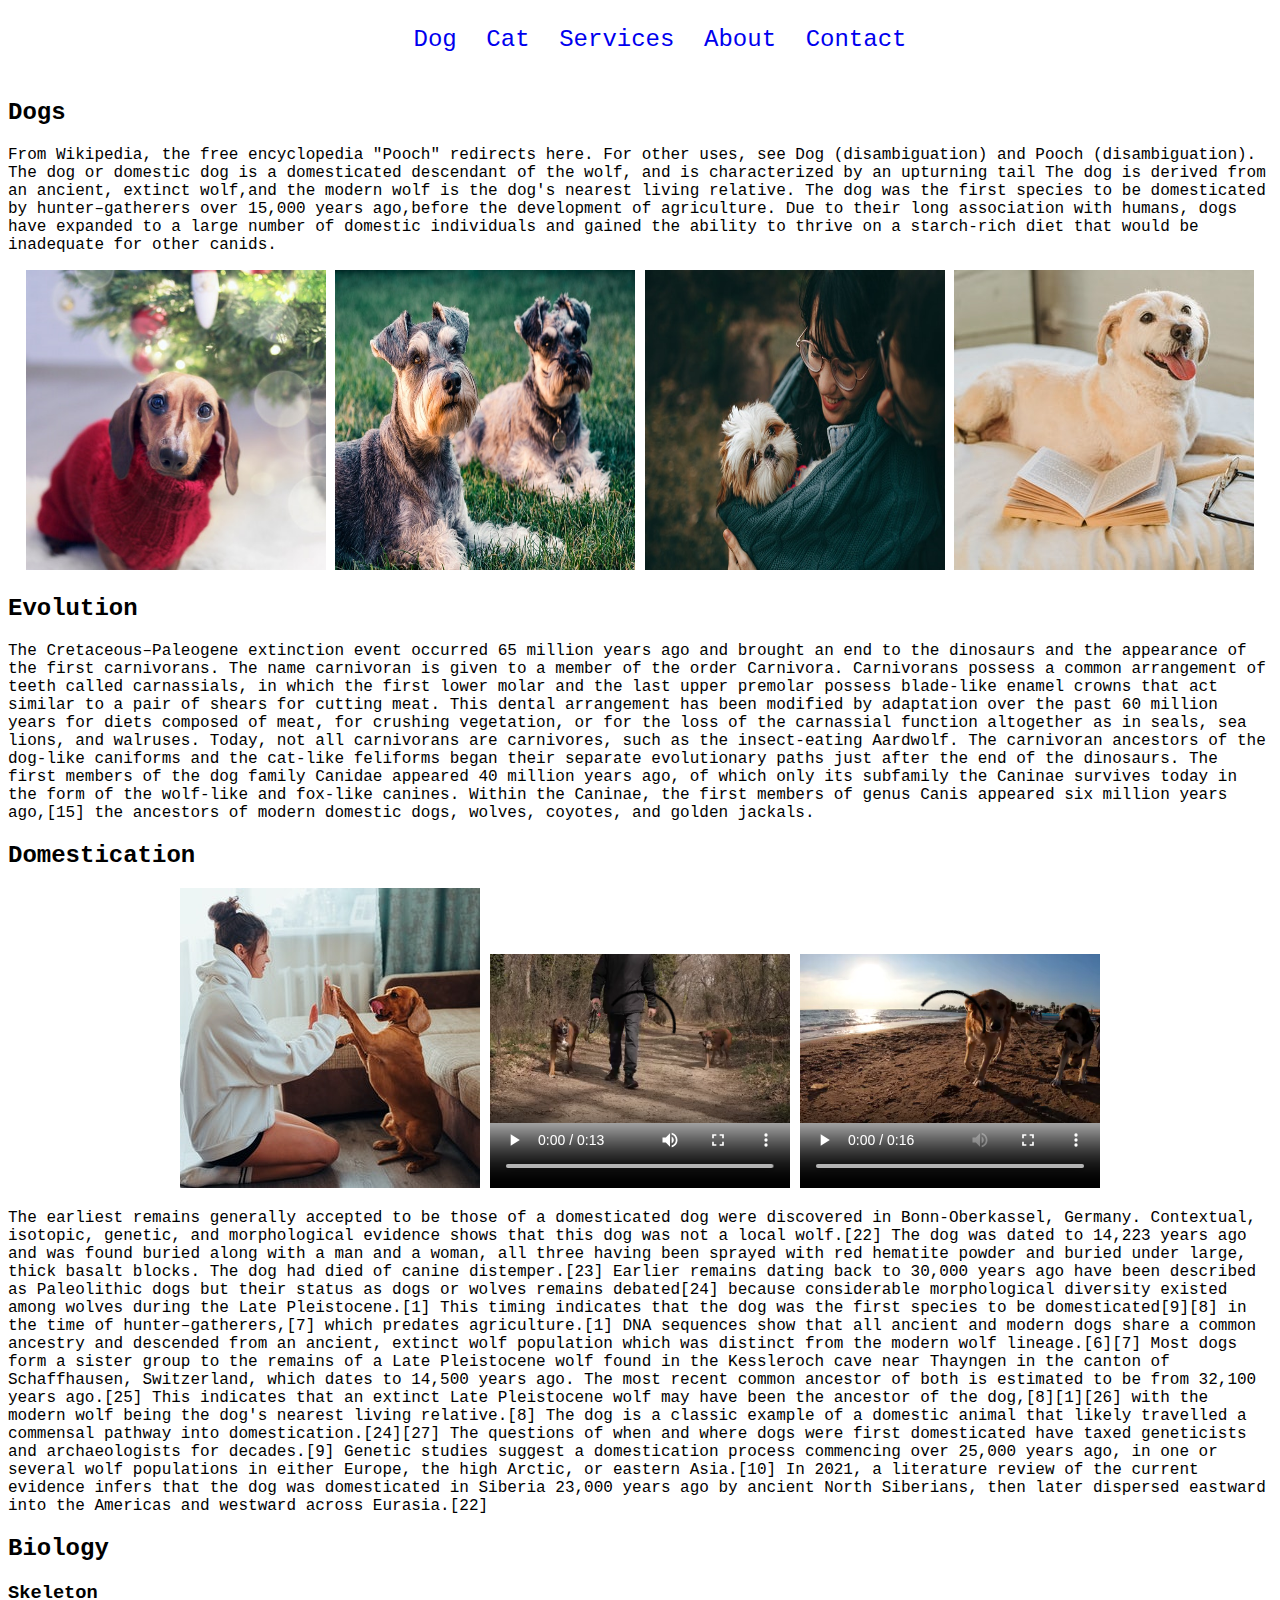
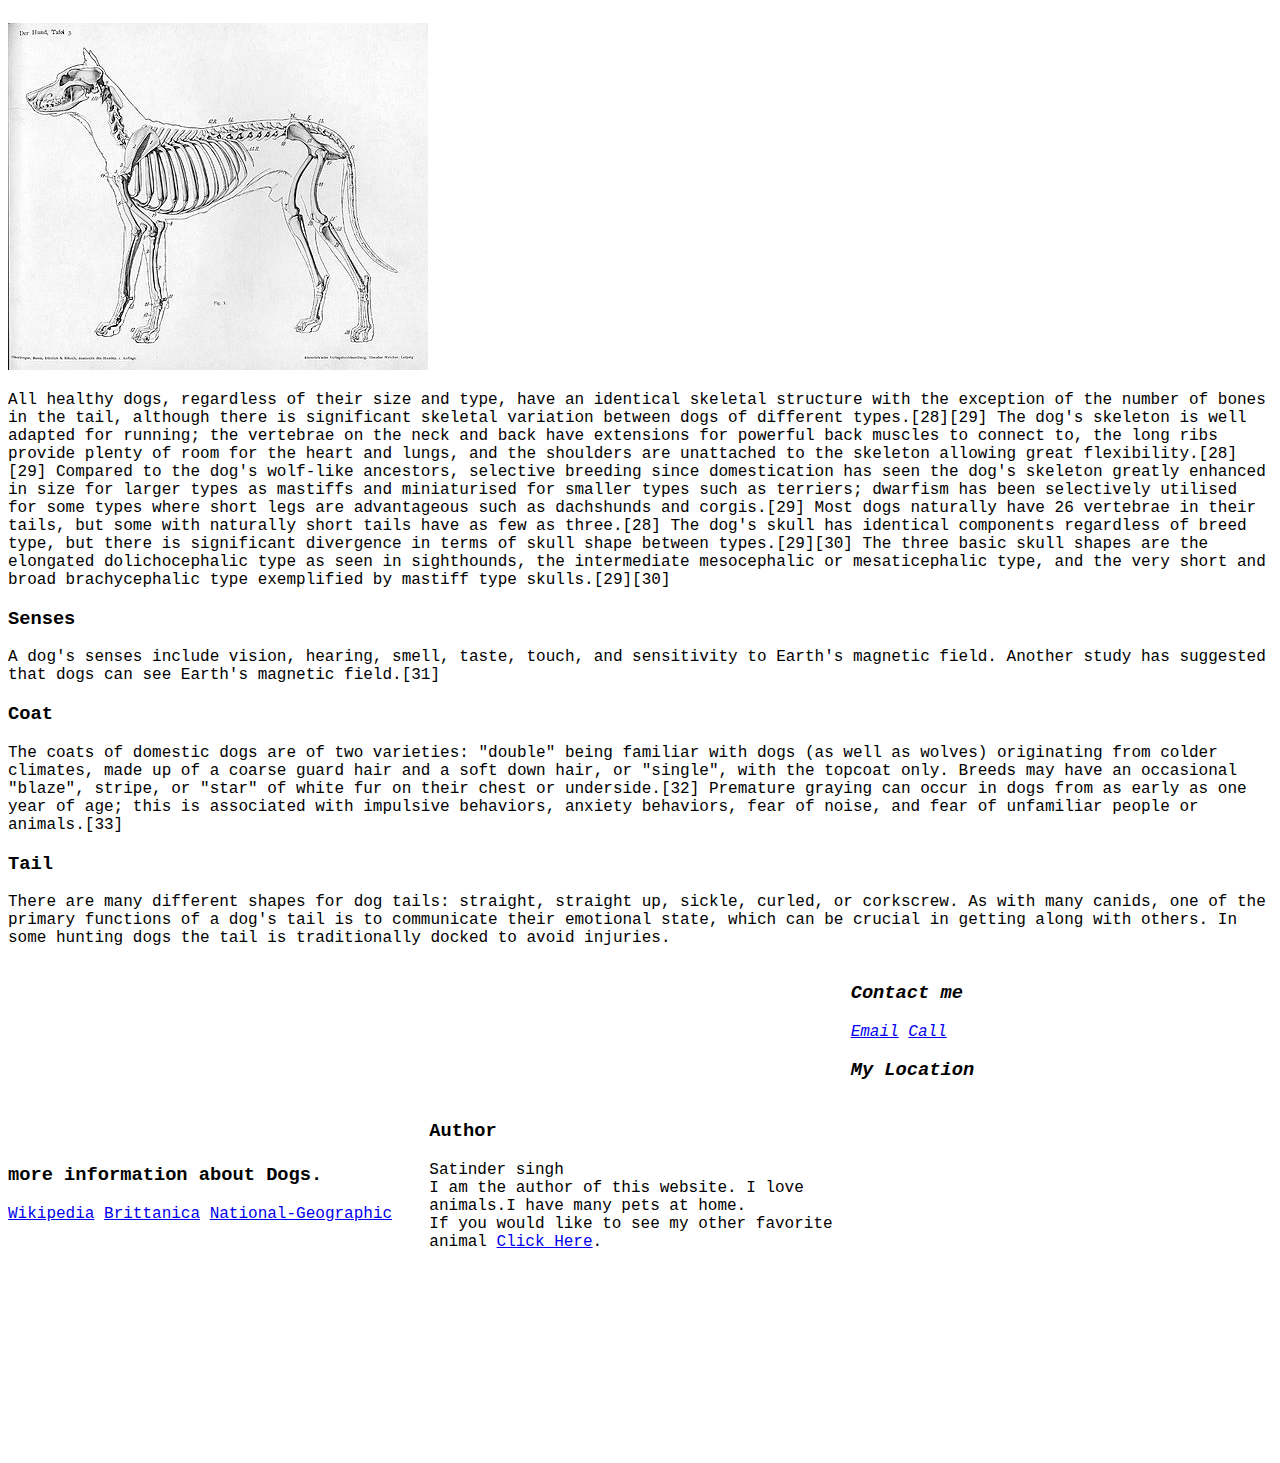
==== dog.html @ 3e826ed1 "finished the discussion practice" ====
<!DOCTYPE html>
<html lang=en>

<head>
    <meta charset=UTF-8>
    <meta http-equiv=X-UA-Compatible content=IE=edge>
    <meta name=viewport content=width=device-width, initial-scale=1.0>


    <meta http-equiv=X-UA-Compatible content=IE=edge>
    <meta name=viewport content=width=device-width, initial-scale=1.0>
    <meta name=description content=>
    <meta name=keywords content=>
    <meta name=author content=satinder singh>

    <meta property=og:url content= />
    <meta property=og:type content= />
    <meta property=og:title content=W />
    <meta property=og:description content= />
    <meta property=og:image content= />

    <meta name=twitter:card content=summary />
    <meta name=twitter:site content= />
    <meta name=twitter:creator content= />
    <meta property=og:url content= />
    <meta property=og:title content= />
    <meta property=og:description content= />
    <meta property=og:image content= />

    <title>dogs</title>
    <link rel=stylesheet href=css/style.css>

</head>

<body>
    <nav>
        <ul>
            <li><a href="dog.html">Dog</a></li>
            <li><a href="cat.html">Cat</a></li>
            <li><a href="services.html">Services</a></li>
            <li><a href="#about">About</a></li>
            <li><a href="#contact">Contact</a></li>
        </ul>
    </nav>
    <header>
        <div>
            <h2>Dogs</h2>
            <p>
                From Wikipedia, the free encyclopedia
                "Pooch" redirects here. For other uses, see Dog (disambiguation) and Pooch (disambiguation).
                The dog or domestic dog is a domesticated descendant of the wolf, and is characterized by an upturning
                tail
                The dog is derived from an ancient, extinct wolf,and the modern wolf is the dog's nearest living
                relative.
                The dog was the first species to be domesticated by hunter–gatherers over 15,000 years ago,before the
                development of agriculture.
                Due to their long association with humans, dogs have expanded to a large number of domestic individuals
                and gained the ability to thrive on a starch-rich diet that would be inadequate for other canids.<br>
            </p>
        </div>
        <div>
            <img src="dogimages/dog1.jpg" alt="a dog" height="300" width="300">
            <img src="dogimages/dog2.jpg" alt="a dog" height="300" width="300">
            <img src="dogimages/dog4.jpg" alt="a dog" height="300" width="300">
            <img src="dogimages/dog6.jpg" alt="a dog" height="300" width="300">
        </div>
    </header>
    <main class="aboutAnimal">
        <div id="evolution">
            <h2>Evolution</h2>
            <p>
                The Cretaceous–Paleogene extinction event occurred 65 million years ago
                and brought an end to the dinosaurs and the appearance of the first carnivorans.
                The name carnivoran is given to a member of the order Carnivora. Carnivorans possess
                a common arrangement of teeth called carnassials, in which the first lower molar and
                the last upper premolar possess blade-like enamel crowns that act similar to a pair of
                shears for cutting meat. This dental arrangement has been modified by adaptation over the
                past 60 million years for diets composed of meat, for crushing vegetation, or for the loss
                of the carnassial function altogether as in seals, sea lions, and walruses. Today, not all
                carnivorans are carnivores, such as the insect-eating Aardwolf.

                The carnivoran ancestors of the dog-like caniforms and the cat-like feliforms began their separate
                evolutionary
                paths just after the end of the dinosaurs. The first members of the dog family Canidae appeared 40
                million years
                ago, of which only its subfamily the Caninae survives today in the form of the wolf-like and fox-like
                canines.
                Within the Caninae, the first members of genus Canis appeared six million years ago,[15] the ancestors
                of modern
                domestic dogs, wolves, coyotes, and golden jackals.
            </p>
        </div>
        <div id="domestication">
            <h2>Domestication</h2>
            <div>
                <img src="dogimages/dogdomestication.jpg" alt="domestic dog" height="300" width="300">
                <video controls src="dogvideos/dogvideo1.mp4" height="300" width="300"></video>
                <video controls src="dogvideos/dogvideo2.mp4" height="300" width="300"></video>
            </div>

            <p>
                The earliest remains generally accepted to be those of a domesticated dog were discovered in
                Bonn-Oberkassel,
                Germany. Contextual, isotopic, genetic, and morphological evidence shows that this dog was not a local
                wolf.[22]
                The dog was dated to 14,223 years ago and was found buried along with a man and a woman, all three
                having been
                sprayed with red hematite powder and buried under large, thick basalt blocks. The dog had died of canine
                distemper.[23] Earlier remains dating back to 30,000 years ago have been described as Paleolithic dogs
                but their
                status as dogs or wolves remains debated[24] because considerable morphological diversity existed among
                wolves
                during the Late Pleistocene.[1]

                This timing indicates that the dog was the first species to be domesticated[9][8] in the time of
                hunter–gatherers,[7] which predates agriculture.[1] DNA sequences show that all ancient and modern dogs
                share a
                common ancestry and descended from an ancient, extinct wolf population which was distinct from the
                modern wolf
                lineage.[6][7] Most dogs form a sister group to the remains of a Late Pleistocene wolf found in the
                Kessleroch
                cave near Thayngen in the canton of Schaffhausen, Switzerland, which dates to 14,500 years ago. The most
                recent
                common ancestor of both is estimated to be from 32,100 years ago.[25] This indicates that an extinct
                Late
                Pleistocene wolf may have been the ancestor of the dog,[8][1][26] with the modern wolf being the dog's
                nearest
                living relative.[8]

                The dog is a classic example of a domestic animal that likely travelled a commensal pathway into
                domestication.[24][27] The questions of when and where dogs were first domesticated have taxed
                geneticists and
                archaeologists for decades.[9] Genetic studies suggest a domestication process commencing over 25,000
                years ago,
                in one or several wolf populations in either Europe, the high Arctic, or eastern Asia.[10] In 2021, a
                literature
                review of the current evidence infers that the dog was domesticated in Siberia 23,000 years ago by
                ancient North
                Siberians, then later dispersed eastward into the Americas and westward across Eurasia.[22]
            </p>
        </div>
    </main>
    <div class="biology">
        <h2>Biology</h2>
        <h3>Skeleton</h3>
        <img src="dogimages/dogSkeleton.jpg" alt="skeleton of a dog">
        <p>All healthy dogs, regardless of their size and type, have an identical skeletal
            structure with the exception of the number of bones in the tail, although there
            is significant skeletal variation between dogs of different types.[28][29] The
            dog's skeleton is well adapted for running; the vertebrae on the neck and back
            have extensions for powerful back muscles to connect to, the long ribs provide
            plenty of room for the heart and lungs, and the shoulders are unattached to the
            skeleton allowing great flexibility.[28][29]

            Compared to the dog's wolf-like ancestors, selective breeding since domestication
            has seen the dog's skeleton greatly enhanced in size for larger types as mastiffs
            and miniaturised for smaller types such as terriers; dwarfism has been selectively
            utilised for some types where short legs are advantageous such as dachshunds and
            corgis.[29] Most dogs naturally have 26 vertebrae in their tails, but some with
            naturally short tails have as few as three.[28]

            The dog's skull has identical components regardless of breed type, but there is
            significant divergence in terms of skull shape between types.[29][30] The three
            basic skull shapes are the elongated dolichocephalic type as seen in sighthounds,
            the intermediate mesocephalic or mesaticephalic type, and the very short and broad
            brachycephalic type exemplified by mastiff type skulls.[29][30]
        </p>
        <h3>Senses</h3>
        <p>
            A dog's senses include vision, hearing, smell, taste, touch, and sensitivity to Earth's
            magnetic field. Another study has suggested that dogs can see Earth's magnetic field.[31]
        </p>
        <h3>Coat</h3>
        <p>
            The coats of domestic dogs are of two varieties: "double" being familiar with dogs (as well as wolves)
            originating from colder climates, made up of a coarse guard hair and a soft down hair, or "single", with the
            topcoat only. Breeds may have an occasional "blaze", stripe, or "star" of white fur on their chest or
            underside.[32] Premature graying can occur in dogs from as early as one year of age; this is associated with
            impulsive behaviors, anxiety behaviors, fear of noise, and fear of unfamiliar people or animals.[33]
        </p>
        <h3>Tail</h3>
        <p>There are many different shapes for dog tails: straight, straight up, sickle, curled, or corkscrew. As with
            many
            canids, one of the primary functions of a dog's tail is to communicate their emotional state, which can be
            crucial in getting along with others. In some hunting dogs the tail is traditionally docked to avoid
            injuries.
        </p>
    </div>
    <footer>

        <div class="moreinformation">
            <h3>more information about Dogs.</h3>
            <a href="https://https://en.wikipedia.org/wiki/Dog">Wikipedia</a>
            <a href="https://https://www.britannica.com/animal/dog">Brittanica</a>
            <a
                href="https://https://www.nationalgeographic.com/animals/mammals/facts/domestic-dog">National-Geographic</a>
        </div>

        <div class="author">
            <h3>Author</h3>
            <p>Satinder singh<br>
                I am the author of this website. I love animals.I have many pets at home.<br>
                If you would like to see my other favorite animal <a href="cat.html" target="_blank">Click Here</a>.
            </p>
        </div>

        <address class="contact" id="contact">
            <h3>Contact me </h3>
            <a href="emailto:sa@gmail.com">Email</a>
            <a href="tel:1235465445">Call</a>
            <h3>My Location</h3>
            <iframe
                src="https://www.google.com/maps/embed?pb=!1m18!1m12!1m3!1d2375.505785367015!2d-113.38241548442427!3d53.45942028000283!2m3!1f0!2f0!3f0!3m2!1i1024!2i768!4f13.1!3m3!1m2!1s0x53a0199935d2df8f%3A0xb1617864aeaca979!2s2813%2026%20St%20NW%2C%20Edmonton%2C%20AB%20T6T%202A2!5e0!3m2!1sen!2sca!4v1653799069125!5m2!1sen!2sca"
                width="300" height="300" style="border:0;" allowfullscreen="" loading="lazy"
                referrerpolicy="no-referrer-when-downgrade">
            </iframe>

        </address>

    </footer>






</body>

</html>
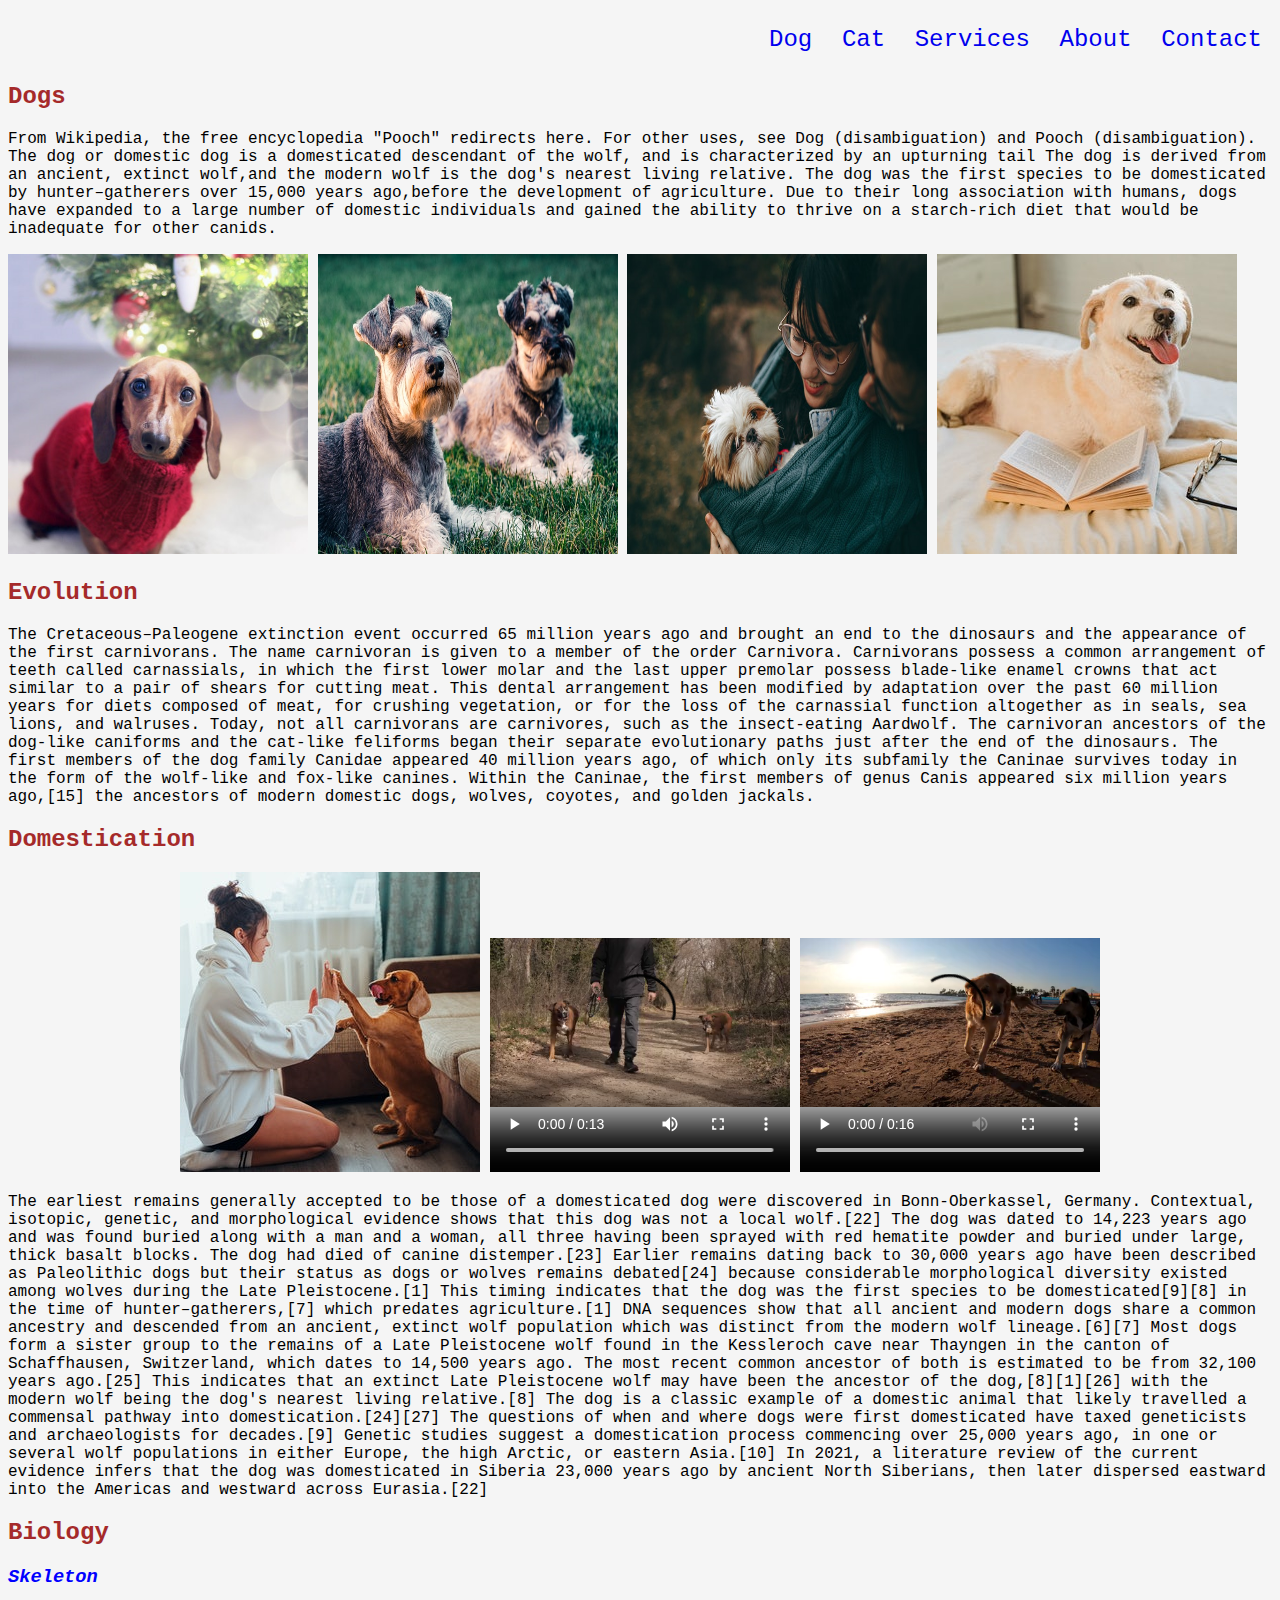
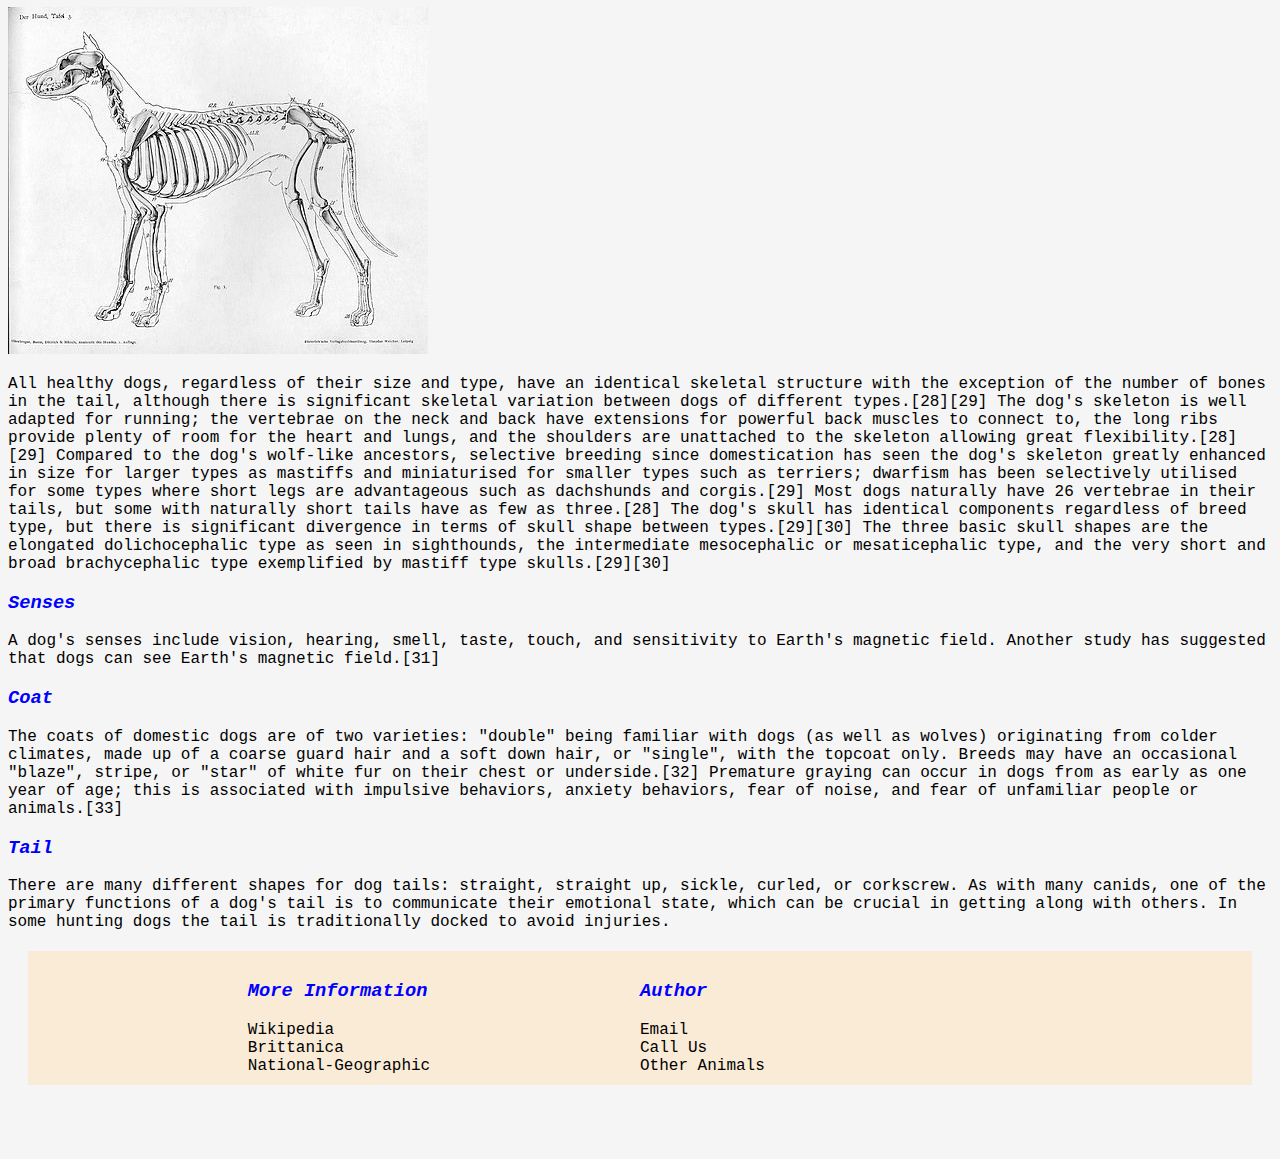
==== commit b05dba8f: "added css to html files" ====
--- a/dog.html
+++ b/dog.html
@@ -139,57 +139,64 @@
                 Siberians, then later dispersed eastward into the Americas and westward across Eurasia.[22]
             </p>
         </div>
+
+        <div class="biology">
+            <h2>Biology</h2>
+            <h3>Skeleton</h3>
+            <div>
+                <img src="dogimages/dogSkeleton.jpg" alt="skeleton of a dog">
+            </div>
+            <p>All healthy dogs, regardless of their size and type, have an identical skeletal
+                structure with the exception of the number of bones in the tail, although there
+                is significant skeletal variation between dogs of different types.[28][29] The
+                dog's skeleton is well adapted for running; the vertebrae on the neck and back
+                have extensions for powerful back muscles to connect to, the long ribs provide
+                plenty of room for the heart and lungs, and the shoulders are unattached to the
+                skeleton allowing great flexibility.[28][29]
+
+                Compared to the dog's wolf-like ancestors, selective breeding since domestication
+                has seen the dog's skeleton greatly enhanced in size for larger types as mastiffs
+                and miniaturised for smaller types such as terriers; dwarfism has been selectively
+                utilised for some types where short legs are advantageous such as dachshunds and
+                corgis.[29] Most dogs naturally have 26 vertebrae in their tails, but some with
+                naturally short tails have as few as three.[28]
+
+                The dog's skull has identical components regardless of breed type, but there is
+                significant divergence in terms of skull shape between types.[29][30] The three
+                basic skull shapes are the elongated dolichocephalic type as seen in sighthounds,
+                the intermediate mesocephalic or mesaticephalic type, and the very short and broad
+                brachycephalic type exemplified by mastiff type skulls.[29][30]
+            </p>
+            <h3>Senses</h3>
+            <p>
+                A dog's senses include vision, hearing, smell, taste, touch, and sensitivity to Earth's
+                magnetic field. Another study has suggested that dogs can see Earth's magnetic field.[31]
+            </p>
+            <h3>Coat</h3>
+            <p>
+                The coats of domestic dogs are of two varieties: "double" being familiar with dogs (as well as wolves)
+                originating from colder climates, made up of a coarse guard hair and a soft down hair, or "single", with
+                the
+                topcoat only. Breeds may have an occasional "blaze", stripe, or "star" of white fur on their chest or
+                underside.[32] Premature graying can occur in dogs from as early as one year of age; this is associated
+                with
+                impulsive behaviors, anxiety behaviors, fear of noise, and fear of unfamiliar people or animals.[33]
+            </p>
+            <h3>Tail</h3>
+            <p>There are many different shapes for dog tails: straight, straight up, sickle, curled, or corkscrew. As
+                with
+                many
+                canids, one of the primary functions of a dog's tail is to communicate their emotional state, which can
+                be
+                crucial in getting along with others. In some hunting dogs the tail is traditionally docked to avoid
+                injuries.
+            </p>
+        </div>
     </main>
-    <div class="biology">
-        <h2>Biology</h2>
-        <h3>Skeleton</h3>
-        <img src="dogimages/dogSkeleton.jpg" alt="skeleton of a dog">
-        <p>All healthy dogs, regardless of their size and type, have an identical skeletal
-            structure with the exception of the number of bones in the tail, although there
-            is significant skeletal variation between dogs of different types.[28][29] The
-            dog's skeleton is well adapted for running; the vertebrae on the neck and back
-            have extensions for powerful back muscles to connect to, the long ribs provide
-            plenty of room for the heart and lungs, and the shoulders are unattached to the
-            skeleton allowing great flexibility.[28][29]
-
-            Compared to the dog's wolf-like ancestors, selective breeding since domestication
-            has seen the dog's skeleton greatly enhanced in size for larger types as mastiffs
-            and miniaturised for smaller types such as terriers; dwarfism has been selectively
-            utilised for some types where short legs are advantageous such as dachshunds and
-            corgis.[29] Most dogs naturally have 26 vertebrae in their tails, but some with
-            naturally short tails have as few as three.[28]
-
-            The dog's skull has identical components regardless of breed type, but there is
-            significant divergence in terms of skull shape between types.[29][30] The three
-            basic skull shapes are the elongated dolichocephalic type as seen in sighthounds,
-            the intermediate mesocephalic or mesaticephalic type, and the very short and broad
-            brachycephalic type exemplified by mastiff type skulls.[29][30]
-        </p>
-        <h3>Senses</h3>
-        <p>
-            A dog's senses include vision, hearing, smell, taste, touch, and sensitivity to Earth's
-            magnetic field. Another study has suggested that dogs can see Earth's magnetic field.[31]
-        </p>
-        <h3>Coat</h3>
-        <p>
-            The coats of domestic dogs are of two varieties: "double" being familiar with dogs (as well as wolves)
-            originating from colder climates, made up of a coarse guard hair and a soft down hair, or "single", with the
-            topcoat only. Breeds may have an occasional "blaze", stripe, or "star" of white fur on their chest or
-            underside.[32] Premature graying can occur in dogs from as early as one year of age; this is associated with
-            impulsive behaviors, anxiety behaviors, fear of noise, and fear of unfamiliar people or animals.[33]
-        </p>
-        <h3>Tail</h3>
-        <p>There are many different shapes for dog tails: straight, straight up, sickle, curled, or corkscrew. As with
-            many
-            canids, one of the primary functions of a dog's tail is to communicate their emotional state, which can be
-            crucial in getting along with others. In some hunting dogs the tail is traditionally docked to avoid
-            injuries.
-        </p>
-    </div>
     <footer>
 
-        <div class="moreinformation">
-            <h3>more information about Dogs.</h3>
+        <div class="moreInformation">
+            <h3>More Information</h3>
             <a href="https://https://en.wikipedia.org/wiki/Dog">Wikipedia</a>
             <a href="https://https://www.britannica.com/animal/dog">Brittanica</a>
             <a
@@ -198,24 +205,11 @@
 
         <div class="author">
             <h3>Author</h3>
-            <p>Satinder singh<br>
-                I am the author of this website. I love animals.I have many pets at home.<br>
-                If you would like to see my other favorite animal <a href="cat.html" target="_blank">Click Here</a>.
-            </p>
-        </div>
-
-        <address class="contact" id="contact">
-            <h3>Contact me </h3>
-            <a href="emailto:sa@gmail.com">Email</a>
-            <a href="tel:1235465445">Call</a>
-            <h3>My Location</h3>
-            <iframe
-                src="https://www.google.com/maps/embed?pb=!1m18!1m12!1m3!1d2375.505785367015!2d-113.38241548442427!3d53.45942028000283!2m3!1f0!2f0!3f0!3m2!1i1024!2i768!4f13.1!3m3!1m2!1s0x53a0199935d2df8f%3A0xb1617864aeaca979!2s2813%2026%20St%20NW%2C%20Edmonton%2C%20AB%20T6T%202A2!5e0!3m2!1sen!2sca!4v1653799069125!5m2!1sen!2sca"
-                width="300" height="300" style="border:0;" allowfullscreen="" loading="lazy"
-                referrerpolicy="no-referrer-when-downgrade">
-            </iframe>
-
-        </address>
+            <li><a href="emailto:sa@gmail.com">Email</a></li>
+            <li><a href="tel:123456">Call Us</a></li>
+            <li><a href="cat.html">Other Animals</a></li>
+
+        </div>
 
     </footer>
 
